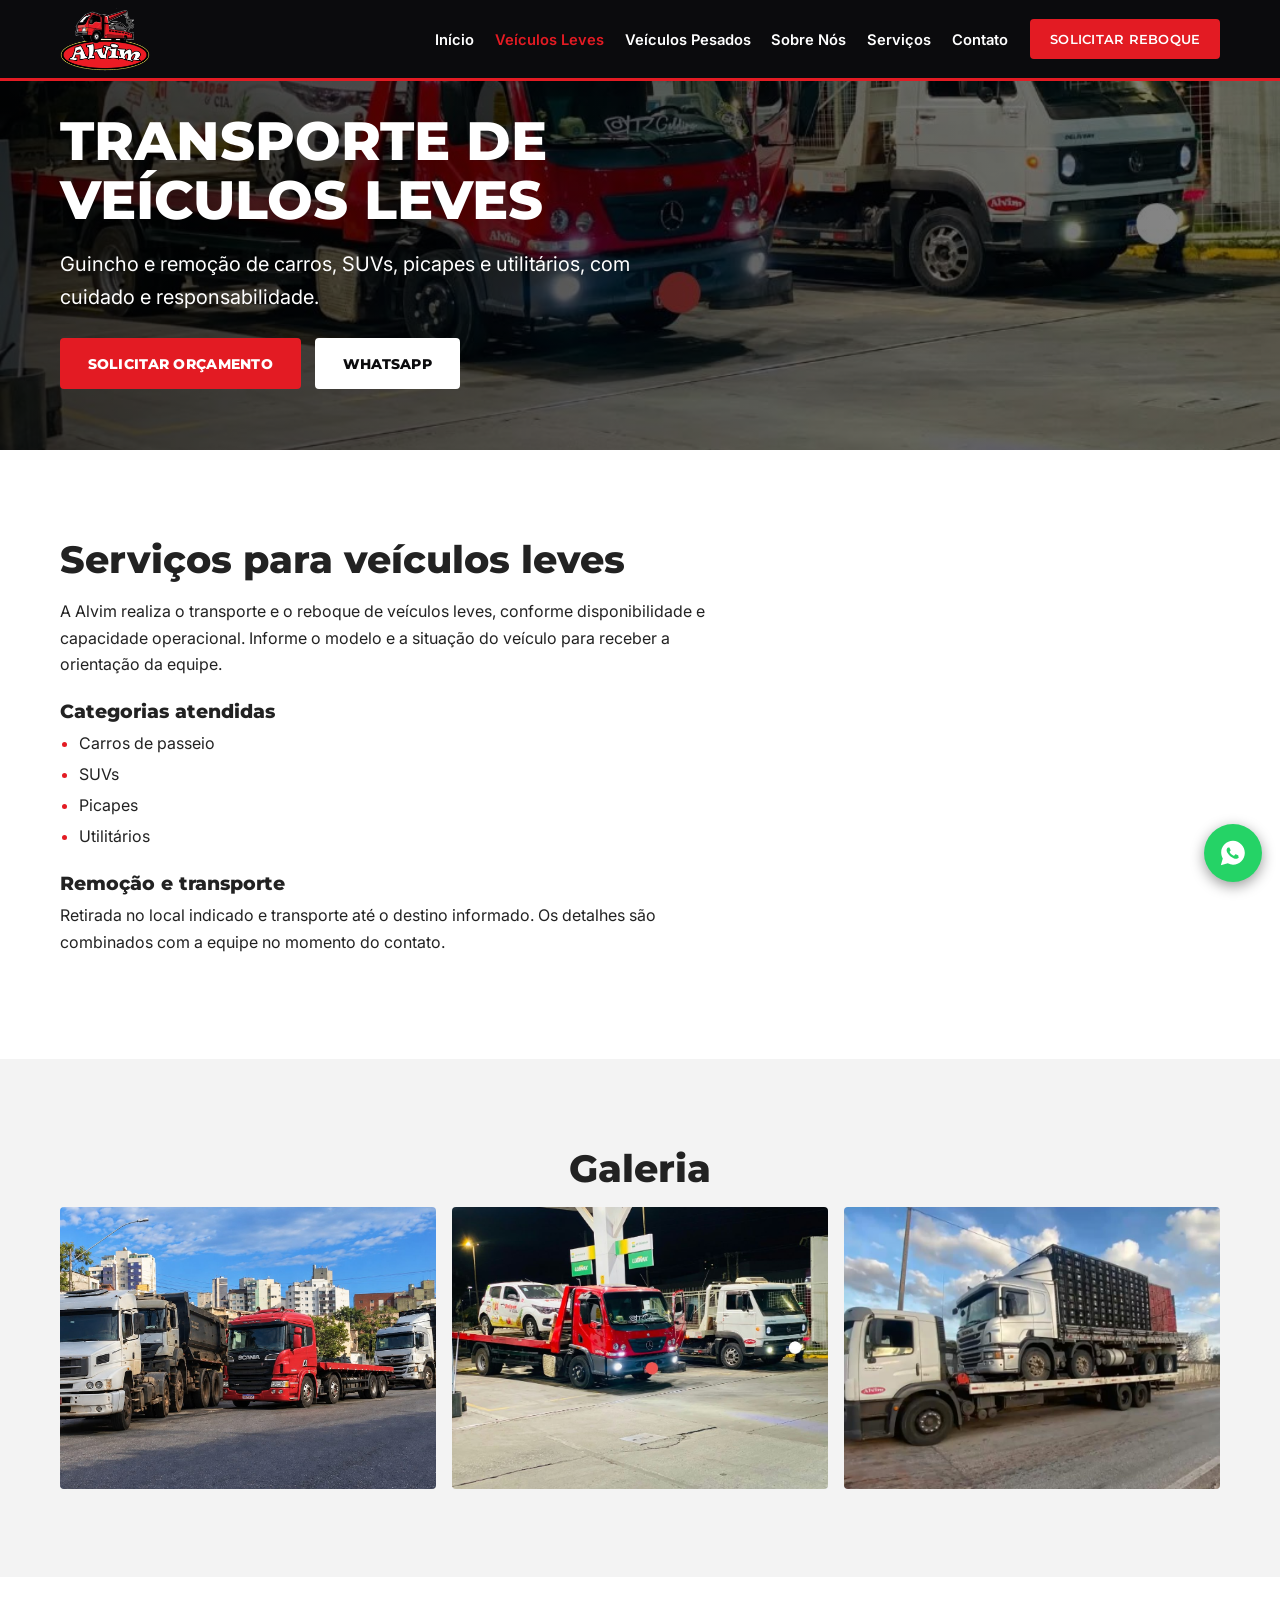
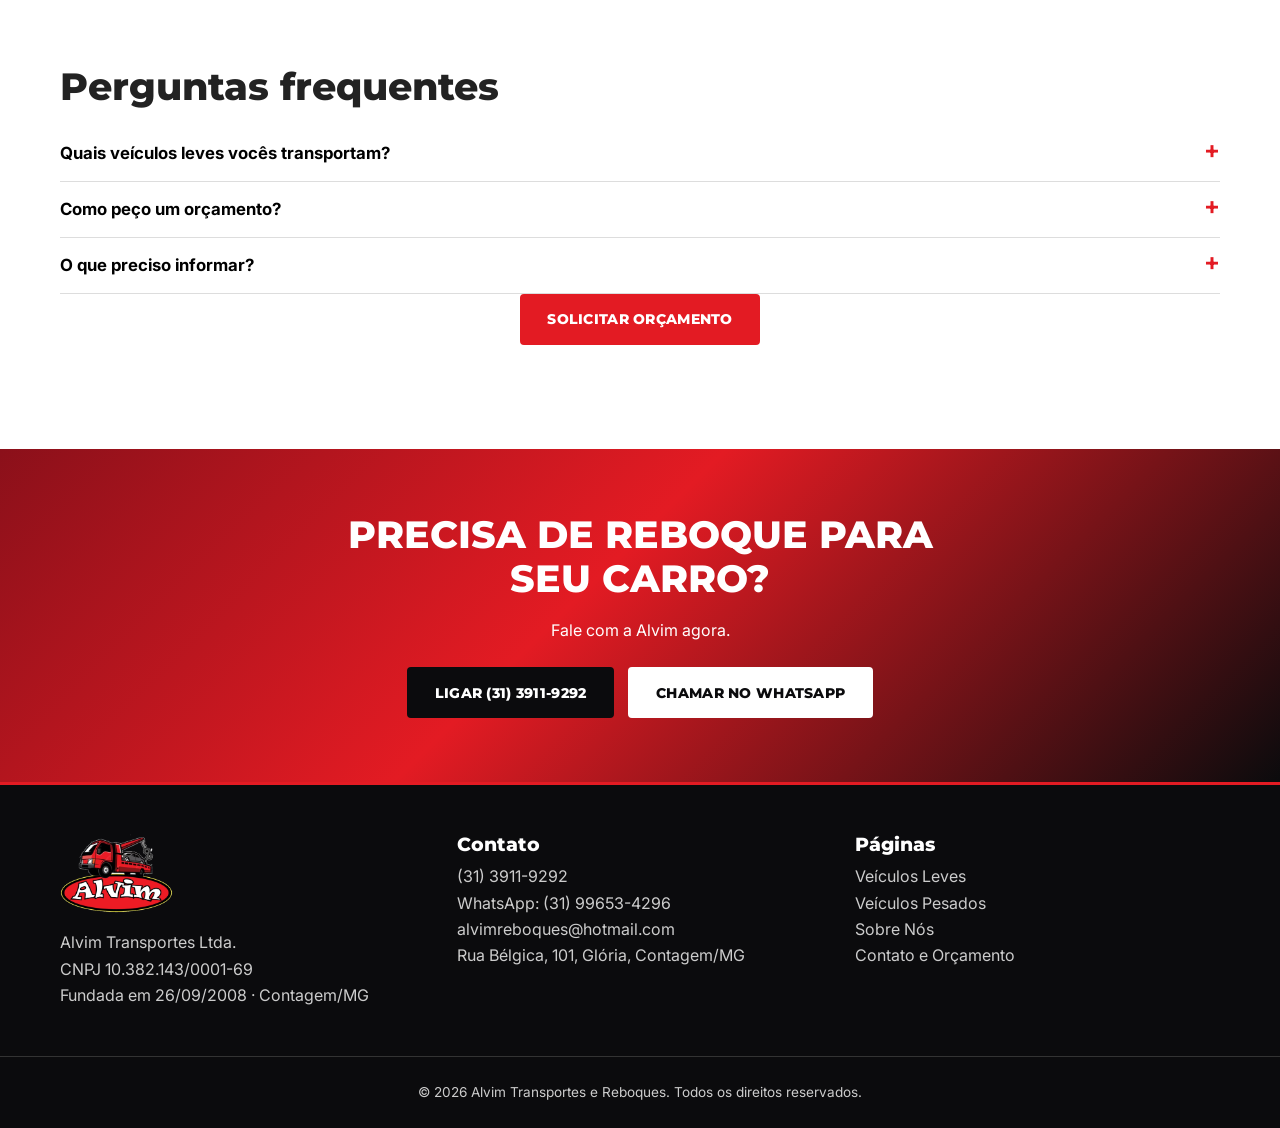
==== leves/index.html @ 583f1a7b "Add files via upload" ====
<!DOCTYPE html>
<html lang="pt-BR">
<head>
<meta charset="UTF-8">
<meta name="viewport" content="width=device-width, initial-scale=1">
<title>Reboque de Veículos Leves em Contagem/MG | Alvim Reboques</title>
<meta name="description" content="Transporte e guincho de carros, SUVs, picapes e utilitários em Contagem/MG com a Alvim Transportes e Reboques.">
<link rel="canonical" href="https://SEUUSUARIO.github.io/alvim-reboques/leves/">
<meta property="og:type" content="website">
<meta property="og:title" content="Reboque de Veículos Leves em Contagem/MG | Alvim Reboques">
<meta property="og:description" content="Transporte e guincho de carros, SUVs, picapes e utilitários em Contagem/MG com a Alvim Transportes e Reboques.">
<meta property="og:image" content="https://SEUUSUARIO.github.io/alvim-reboques/assets/imagens/veiculos-leves.jpg">
<meta property="og:url" content="https://SEUUSUARIO.github.io/alvim-reboques/leves/">
<meta property="og:locale" content="pt_BR">
<link rel="icon" href="../assets/logo/favicon.svg" type="image/svg+xml">
<link rel="preconnect" href="https://fonts.googleapis.com">
<link rel="preconnect" href="https://fonts.gstatic.com" crossorigin>
<link href="https://fonts.googleapis.com/css2?family=Inter:wght@400;500;600&family=Montserrat:wght@700;800;900&display=swap" rel="stylesheet">
<link rel="stylesheet" href="../css/style.css">
<script type="application/ld+json">
{"@context":"https://schema.org","@type":"AutoTowing","name":"Alvim Transportes e Reboques","legalName":"Alvim Transportes Ltda.","foundingDate":"2008-09-26","telephone":"+55-31-3911-9292","email":"alvimreboques@hotmail.com","url":"https://SEUUSUARIO.github.io/alvim-reboques/","image":"https://SEUUSUARIO.github.io/alvim-reboques/assets/logo/logo-alvim.png","address":{"@type":"PostalAddress","streetAddress":"Rua Bélgica, 101, Glória","addressLocality":"Contagem","addressRegion":"MG","addressCountry":"BR"},"sameAs":["https://share.google/5MD2dsnF1cHaRWfAB"]}
</script>
</head>
<body>
<header class="topo">
<div class="container topo-in">
<a href="../" class="logo" aria-label="Alvim Reboques - início"><img src="../assets/logo/logo-alvim.png" alt="Logomarca Alvim Transportes e Reboques" width="94" height="64"></a>
<button class="burger" aria-label="Abrir menu" aria-expanded="false" aria-controls="menu"><span></span><span></span><span></span></button>
<nav id="menu" class="menu"><ul><li><a href="../">Início</a></li><li><a href="../leves/" class="ativo">Veículos Leves</a></li><li><a href="../pesados/">Veículos Pesados</a></li><li><a href="../sobre/">Sobre Nós</a></li><li><a href="../#servicos">Serviços</a></li><li><a href="../contato/">Contato</a></li></ul><a href="../contato/" class="btn btn-red menu-cta">SOLICITAR REBOQUE</a></nav>
</div></header>
<main>
<section class="hero hero-int" style="--bg:url('../assets/imagens/veiculos-leves.jpg')"><div class="container"><h1>TRANSPORTE DE VEÍCULOS LEVES</h1><p class="sub">Guincho e remoção de carros, SUVs, picapes e utilitários, com cuidado e responsabilidade.</p><div class="botoes"><a href="../contato/" class="btn btn-red">SOLICITAR ORÇAMENTO</a><a href="#" data-wa class="btn btn-wa">WHATSAPP</a></div></div></section>
<section class="sec"><div class="container"><h2>Serviços para veículos leves</h2><p>A Alvim realiza o transporte e o reboque de veículos leves, conforme disponibilidade e capacidade operacional. Informe o modelo e a situação do veículo para receber a orientação da equipe.</p>
<h3>Categorias atendidas</h3><ul class="lista"><li>Carros de passeio</li><li>SUVs</li><li>Picapes</li><li>Utilitários</li></ul>
<h3>Remoção e transporte</h3><p>Retirada no local indicado e transporte até o destino informado. Os detalhes são combinados com a equipe no momento do contato.</p></div></section>
<section class="sec cinza"><div class="container"><h2 class="centro">Galeria</h2><div class="galeria"><figure><img src="../assets/imagens/estrutura.jpg" alt="Frota Alvim: Scania vermelho da Alvim estacionado ao lado de outros caminhões" loading="lazy" width="800" height="600"></figure><figure><img src="../assets/imagens/veiculos-leves.jpg" alt="Guincho vermelho da Alvim transportando veículo leve" loading="lazy" width="800" height="600"></figure><figure><img src="../assets/imagens/veiculos-pesados.jpg" alt="Caminhão-guincho da Alvim transportando caminhão" loading="lazy" width="800" height="600"></figure></div></div></section>
<section class="sec"><div class="container"><h2>Perguntas frequentes</h2><div class="faq"><div class="faq-item"><button class="faq-q" aria-expanded="false">Quais veículos leves vocês transportam?</button><div class="faq-a" hidden><p>Carros, SUVs, picapes e utilitários, conforme disponibilidade e capacidade operacional.</p></div></div><div class="faq-item"><button class="faq-q" aria-expanded="false">Como peço um orçamento?</button><div class="faq-a" hidden><p>Pelo formulário da página de contato, pelo WhatsApp ou ligando para (31) 3911-9292.</p></div></div><div class="faq-item"><button class="faq-q" aria-expanded="false">O que preciso informar?</button><div class="faq-a" hidden><p>Sua localização, o destino, o tipo e o modelo do veículo e uma breve descrição da ocorrência.</p></div></div></div>
<p class="centro"><a href="../contato/" class="btn btn-red">SOLICITAR ORÇAMENTO</a></p></div></section>
<section class="banner-final"><div class="container"><h2>PRECISA DE REBOQUE PARA SEU CARRO?</h2><p>Fale com a Alvim agora.</p><div class="botoes"><a href="tel:+553139119292" class="btn btn-red">LIGAR (31) 3911-9292</a><a href="#" data-wa class="btn btn-wa">CHAMAR NO WHATSAPP</a></div></div></section>
</main>
<footer class="rodape">
<div class="container rod-grid">
<div><img src="../assets/logo/logo-alvim.png" alt="Alvim Reboques" width="117" height="80" loading="lazy"><p>Alvim Transportes Ltda.<br>CNPJ 10.382.143/0001-69<br>Fundada em 26/09/2008 · Contagem/MG</p></div>
<div><h3>Contato</h3><p><a href="tel:+553139119292">(31) 3911-9292</a><br><a href="https://wa.me/5531996534296?text=Ol%C3%A1!%20Preciso%20de%20um%20reboque.%20Vim%20pelo%20site%20da%20Alvim." target="_blank" rel="noopener">WhatsApp: (31) 99653-4296</a><br><a href="mailto:alvimreboques@hotmail.com">alvimreboques@hotmail.com</a><br>Rua Bélgica, 101, Glória, Contagem/MG</p></div>
<div><h3>Páginas</h3><p><a href="../leves/">Veículos Leves</a><br><a href="../pesados/">Veículos Pesados</a><br><a href="../sobre/">Sobre Nós</a><br><a href="../contato/">Contato e Orçamento</a></p></div>
</div>
<p class="copy">© <span id="ano">2026</span> Alvim Transportes e Reboques. Todos os direitos reservados.</p>
</footer>
<a href="#" class="wa-flutuante" data-wa aria-label="Falar pelo WhatsApp"><svg viewBox="0 0 32 32" width="30" height="30" fill="#fff" aria-hidden="true"><path d="M16 3C9 3 3.4 8.6 3.4 15.5c0 2.3.6 4.4 1.7 6.3L3 29l7.4-2c1.800 1 3.800 1.500 5.600 1.500 7 0 12.600-5.600 12.600-12.500S23 3 16 3zm6.300 17.600c-.3.800-1.600 1.500-2.200 1.600-.6.100-1.300.1-2.100-.1-.5-.2-1.100-.4-1.900-.8-3.300-1.400-5.400-4.800-5.600-5-.2-.2-1.300-1.700-1.300-3.200s.8-2.300 1.100-2.600c.3-.3.600-.4.800-.4h.6c.2 0 .5-.1.700.5.300.600.900 2.100 1 2.300.1.100.1.300 0 .5-.1.200-.2.300-.3.500l-.5.600c-.2.200-.3.300-.1.700.2.300.8 1.300 1.700 2.100 1.200 1 2.200 1.400 2.500 1.500.3.200.5.100.7-.1.200-.2.800-.9 1-1.200.2-.3.400-.2.700-.1.300.1 1.800.9 2.100 1 .3.200.5.200.6.400.1.100.1.800-.2 1.500z"/></svg></a>
<button class="topo-btn" aria-label="Voltar ao topo">↑</button>
<div class="lightbox" role="dialog" aria-modal="true" aria-label="Imagem ampliada" hidden><button class="lb-fechar" aria-label="Fechar">×</button><img src="" alt=""></div>
<script src="../js/script.js"></script>
</body>
</html>
---- css/style.css ----
:root{--preto:#0B0B0D;--preto2:#181818;--verm:#E31B23;--vermesc:#8B101A;--branco:#FFFFFF;--cinza:#F3F3F3}
*{box-sizing:border-box;margin:0;padding:0}
html{scroll-behavior:smooth;scroll-padding-top:80px}
body{font-family:'Inter',Arial,sans-serif;color:#222;line-height:1.65;background:#fff}
img{max-width:100%;height:auto;display:block}
a{color:inherit}
h1,h2,h3{font-family:'Montserrat',Arial,sans-serif;line-height:1.15;font-weight:800}
h2{font-size:clamp(1.6rem,3.2vw,2.4rem);margin-bottom:1rem}
h3{font-size:1.2rem;margin:1.4rem 0 .5rem}
p{margin-bottom:1rem;max-width:68ch}
.container{width:min(1160px,92%);margin-inline:auto}
:focus-visible{outline:3px solid var(--verm);outline-offset:3px}
.btn{display:inline-block;padding:.9rem 1.6rem;font:800 .9rem 'Montserrat',Arial,sans-serif;text-decoration:none;border:2px solid var(--verm);border-radius:4px;cursor:pointer;transition:background .2s,transform .2s;letter-spacing:.02em}
.btn-red{background:var(--verm);color:#fff}.btn-red:hover{background:var(--vermesc);border-color:var(--vermesc)}
.btn-outline{background:transparent;color:#fff;border-color:#fff}.btn-outline:hover{background:#fff;color:var(--preto)}
.btn-wa{background:#fff;color:var(--preto);border-color:#fff}.btn-wa:hover{background:var(--cinza)}
.botoes{display:flex;flex-wrap:wrap;gap:.9rem;margin-top:1.5rem}
/* topo */
.topo{position:fixed;inset:0 0 auto 0;z-index:50;background:var(--preto);border-bottom:3px solid var(--verm)}
.topo-in{display:flex;align-items:center;justify-content:space-between;min-height:78px}
.logo img{height:64px;width:auto;margin:6px 0}
.menu{display:flex;align-items:center;gap:1.4rem}
.menu ul{display:flex;gap:1.3rem;list-style:none}
.menu a{color:#fff;text-decoration:none;font-weight:600;font-size:.92rem}
.menu ul a:hover,.menu a.ativo{color:var(--verm)}
.menu .menu-cta{padding:.65rem 1.1rem;font-size:.8rem;color:#fff}
.burger{display:none;background:none;border:0;cursor:pointer;padding:.5rem}
.burger span{display:block;width:26px;height:3px;background:#fff;margin:5px 0;transition:.25s}
.burger[aria-expanded=true] span:nth-child(1){transform:translateY(8px) rotate(45deg)}
.burger[aria-expanded=true] span:nth-child(2){opacity:0}
.burger[aria-expanded=true] span:nth-child(3){transform:translateY(-8px) rotate(-45deg)}
/* hero */
.hero{position:relative;min-height:85vh;display:flex;align-items:center;padding:110px 0 60px;color:#fff;
background:linear-gradient(90deg,rgba(0,0,0,.78) 0%,rgba(0,0,0,.52) 55%,rgba(0,0,0,.38) 100%),url("../assets/imagens/capa-alvim-real.png") center/cover no-repeat;background-color:var(--preto)}
.hero h1{font-size:clamp(2.2rem,5vw,4.5rem);font-weight:800;line-height:1.1;max-width:15ch;text-wrap:balance}
.hero .destaque{color:var(--verm)}
.hero .sub{font-size:clamp(1rem,1.6vw,1.25rem);max-width:46ch;margin-top:1.2rem}
.hero-int{min-height:50vh;background:linear-gradient(90deg,rgba(0,0,0,.78),rgba(0,0,0,.45)),var(--bg) center/cover no-repeat;background-color:var(--preto)}
.hero-int h1{font-size:clamp(2rem,4.2vw,3.4rem);max-width:20ch}
.anim{opacity:0;transform:translateY(24px);animation:ent .8s ease forwards}
.d1{animation-delay:.2s}.d2{animation-delay:.4s}
@keyframes ent{to{opacity:1;transform:none}}
/* secoes */
.sec{padding:clamp(3rem,7vw,5.5rem) 0}
.escuro{background:var(--preto);color:#fff}.cinza{background:var(--cinza)}
.centro{text-align:center;margin-inline:auto}
.intro{margin-bottom:2rem}
.dois{display:grid;grid-template-columns:1fr 1fr;gap:3rem;align-items:center}
.foto img{width:100%;border-radius:6px;border-bottom:5px solid var(--verm);object-fit:cover}
.cards{display:grid;grid-template-columns:repeat(auto-fit,minmax(300px,1fr));gap:2rem;margin-top:2rem}
.card{background:var(--preto2);border-top:4px solid var(--verm);border-radius:6px;overflow:hidden}
.card img{width:100%;aspect-ratio:16/10;object-fit:cover}
.card-c{padding:1.6rem}.card-c h3{margin-top:0;color:#fff}.card-c p{color:#ddd}
.galeria{display:grid;grid-template-columns:repeat(auto-fit,minmax(240px,1fr));gap:1rem}
.galeria img{width:100%;aspect-ratio:4/3;object-fit:cover;border-radius:4px;cursor:zoom-in;transition:transform .3s}
.galeria img:hover{transform:scale(1.03)}
.passos{list-style:none;counter-reset:p;display:grid;grid-template-columns:repeat(auto-fit,minmax(220px,1fr));gap:1.5rem;margin:2rem 0}
.passos li{counter-increment:p;background:#fff;padding:1.5rem;border-left:5px solid var(--verm);border-radius:4px}
.passos li::before{content:counter(p);display:block;font:900 2.2rem 'Montserrat';color:var(--verm)}
.passos strong{display:block;font-family:'Montserrat';margin-bottom:.3rem}
.lista{margin:0 0 1rem 1.2rem}.lista li{margin:.3rem 0}.lista li::marker{color:var(--verm)}
.mapa iframe{width:100%;height:380px;border:0;border-radius:6px;margin-top:1rem}
.banner-final{background:linear-gradient(135deg,var(--vermesc),var(--verm) 45%,var(--preto) 100%);color:#fff;padding:4rem 0;text-align:center}
.banner-final h2{max-width:24ch;margin-inline:auto}.banner-final p{margin-inline:auto}.banner-final .botoes{justify-content:center}
.banner-final .btn-red{background:var(--preto);border-color:var(--preto)}.banner-final .btn-red:hover{background:#000}
/* faq */
.faq-item{border-bottom:1px solid #ddd}
.faq-q{width:100%;text-align:left;background:none;border:0;padding:1.1rem 2rem 1.1rem 0;font:700 1.05rem 'Inter';cursor:pointer;position:relative}
.faq-q::after{content:"+";position:absolute;right:0;color:var(--verm);font-size:1.5rem;top:.6rem}
.faq-q[aria-expanded=true]::after{content:"−"}
.faq-a{padding-bottom:1rem}
/* form */
form{display:grid;gap:1rem}
label{display:grid;gap:.35rem;font-weight:600;font-size:.92rem}
input,select,textarea{font:inherit;padding:.8rem;border:2px solid #ccc;border-radius:4px;background:#fff}
input:focus,select:focus,textarea:focus{border-color:var(--verm);outline:0}
input.inv,select.inv,textarea.inv{border-color:var(--verm);background:#fff4f4}
.erro{color:var(--vermesc);font-weight:700}
/* rodape */
.rodape{background:var(--preto);color:#ccc;padding-top:3rem;border-top:3px solid var(--verm)}
.rod-grid{display:grid;grid-template-columns:repeat(auto-fit,minmax(220px,1fr));gap:2rem}
.rodape h3{color:#fff;margin-top:0}.rodape a{text-decoration:none}.rodape a:hover{color:var(--verm)}
.rodape img{height:80px;width:auto;margin-bottom:1rem}
.copy{text-align:center;padding:1.5rem;margin:2rem 0 0;max-width:none;border-top:1px solid #333;font-size:.85rem}
/* flutuantes */
.wa-flutuante{position:fixed;right:18px;bottom:18px;width:58px;height:58px;border-radius:50%;background:#25D366;display:grid;place-items:center;z-index:60;box-shadow:0 4px 14px rgba(0,0,0,.4)}
.topo-btn{position:fixed;right:24px;bottom:90px;width:44px;height:44px;border-radius:50%;border:0;background:var(--verm);color:#fff;font-size:1.3rem;cursor:pointer;z-index:60;opacity:0;pointer-events:none;transition:opacity .3s}
.topo-btn.vis{opacity:1;pointer-events:auto}
.lightbox{position:fixed;inset:0;background:rgba(0,0,0,.92);z-index:100;display:grid;place-items:center;padding:1rem}
.lightbox[hidden]{display:none}.lightbox img{max-height:90vh;max-width:95vw;border-radius:4px}
.lb-fechar{position:absolute;top:14px;right:22px;background:none;border:0;color:#fff;font-size:2.6rem;cursor:pointer}
@media(max-width:900px){
.burger{display:block}
.menu{position:absolute;top:100%;left:0;right:0;background:var(--preto);flex-direction:column;align-items:stretch;padding:1rem 4%;gap:1rem;display:none;border-bottom:3px solid var(--verm)}
.menu.aberto{display:flex}.menu ul{flex-direction:column;gap:.9rem}.menu .menu-cta{text-align:center}
.dois{grid-template-columns:1fr}
.hero{background-position:30% center;min-height:80vh}
}
@media(prefers-reduced-motion:reduce){*{animation:none!important;transition:none!important;scroll-behavior:auto!important}.anim{opacity:1;transform:none}}
.mapa-btn{margin-top:1rem}
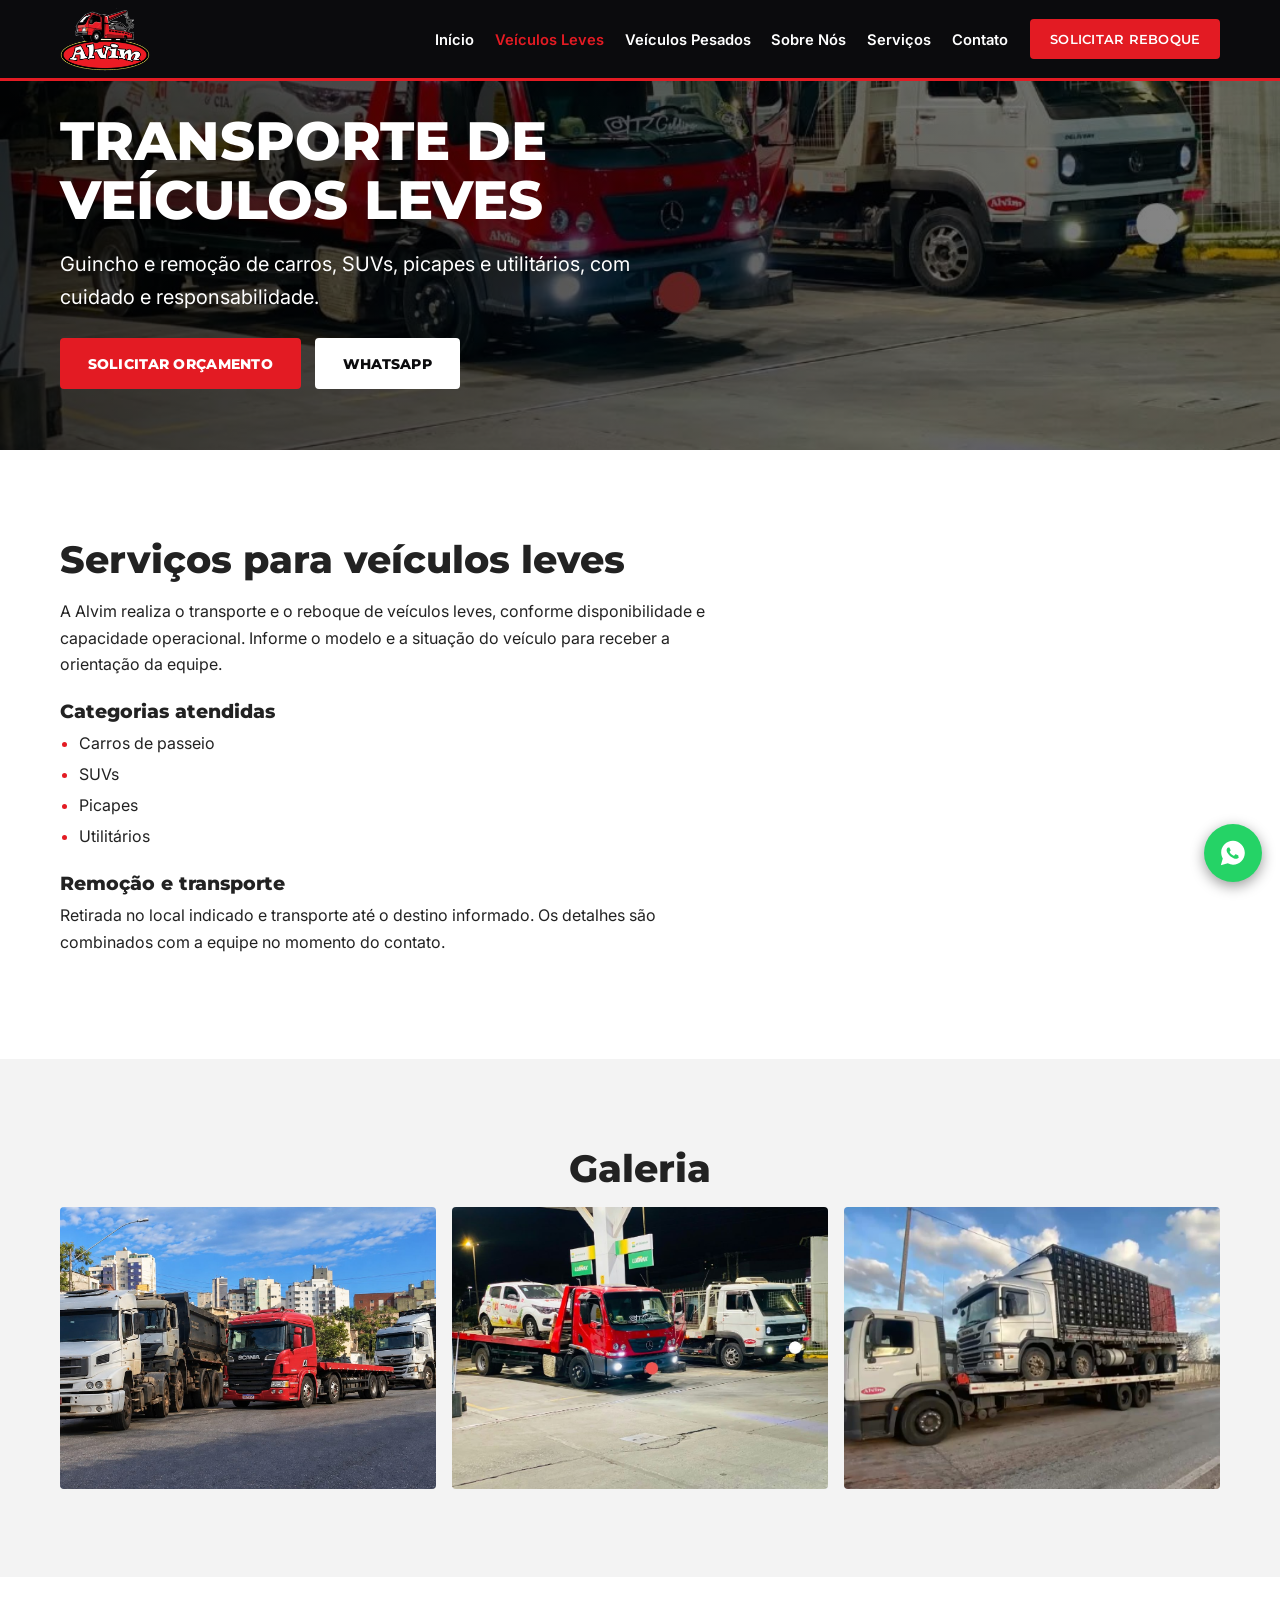
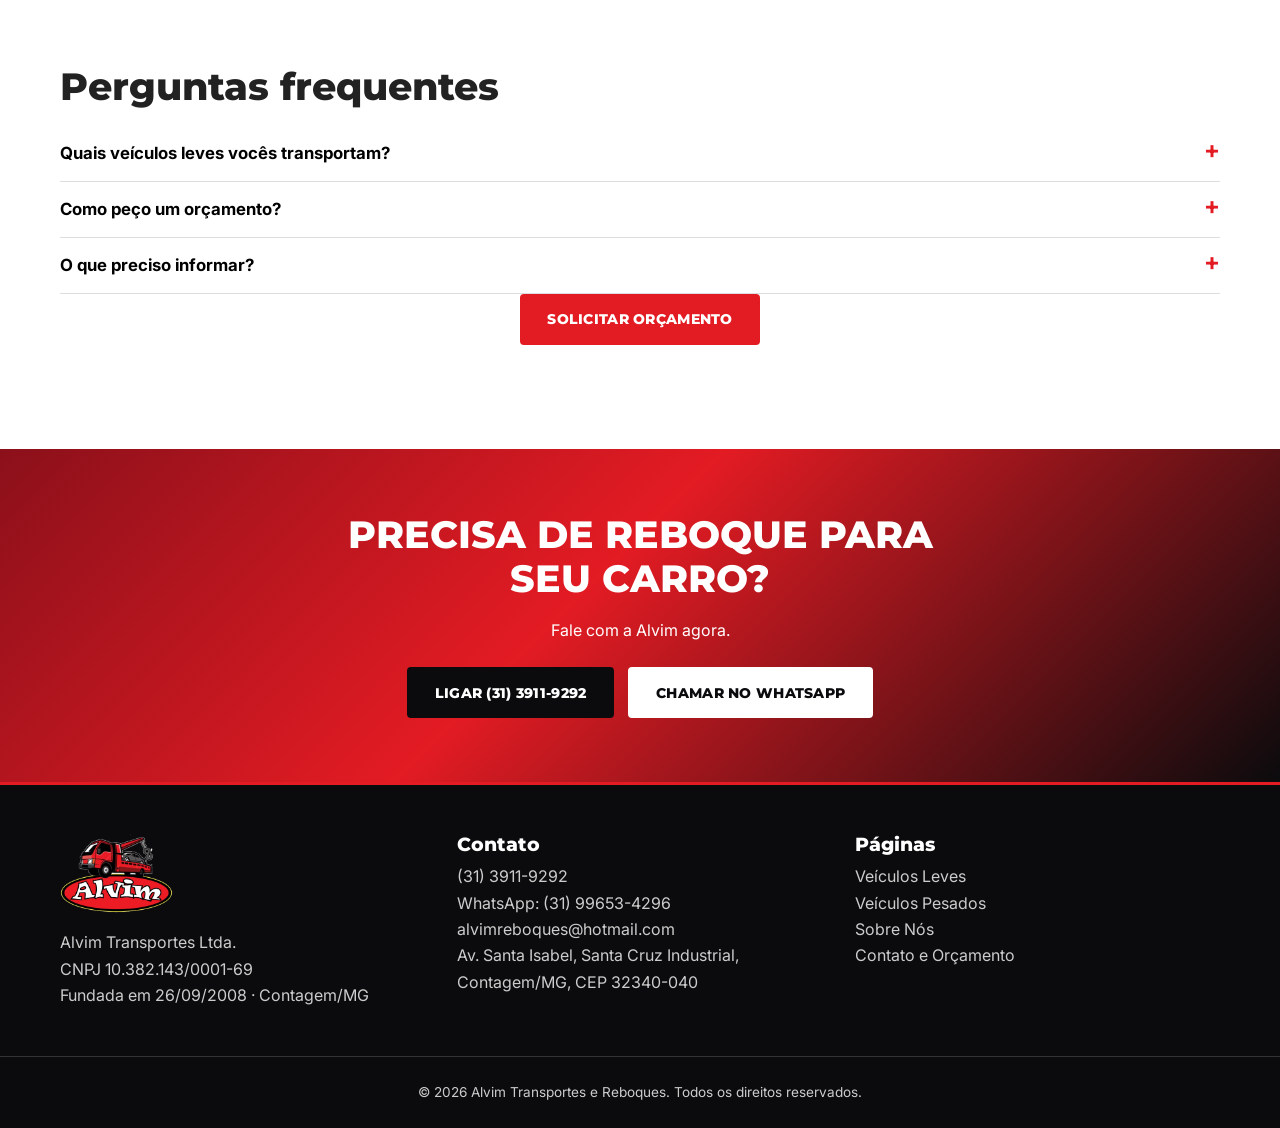
==== commit 992fb346: "Add files via upload" ====
--- a/leves/index.html
+++ b/leves/index.html
@@ -18,7 +18,7 @@
 <link href="https://fonts.googleapis.com/css2?family=Inter:wght@400;500;600&family=Montserrat:wght@700;800;900&display=swap" rel="stylesheet">
 <link rel="stylesheet" href="../css/style.css">
 <script type="application/ld+json">
-{"@context":"https://schema.org","@type":"AutoTowing","name":"Alvim Transportes e Reboques","legalName":"Alvim Transportes Ltda.","foundingDate":"2008-09-26","telephone":"+55-31-3911-9292","email":"alvimreboques@hotmail.com","url":"https://SEUUSUARIO.github.io/alvim-reboques/","image":"https://SEUUSUARIO.github.io/alvim-reboques/assets/logo/logo-alvim.png","address":{"@type":"PostalAddress","streetAddress":"Rua Bélgica, 101, Glória","addressLocality":"Contagem","addressRegion":"MG","addressCountry":"BR"},"sameAs":["https://share.google/5MD2dsnF1cHaRWfAB"]}
+{"@context":"https://schema.org","@type":"AutoTowing","name":"Alvim Transportes e Reboques","legalName":"Alvim Transportes Ltda.","foundingDate":"2008-09-26","telephone":"+55-31-3911-9292","email":"alvimreboques@hotmail.com","url":"https://SEUUSUARIO.github.io/alvim-reboques/","image":"https://SEUUSUARIO.github.io/alvim-reboques/assets/logo/logo-alvim.png","address":{"@type":"PostalAddress","streetAddress":"Av. Santa Isabel, Santa Cruz Industrial","postalCode":"32340-040","addressLocality":"Contagem","addressRegion":"MG","addressCountry":"BR"},"sameAs":["https://share.google/5MD2dsnF1cHaRWfAB"]}
 </script>
 </head>
 <body>
@@ -41,7 +41,7 @@
 <footer class="rodape">
 <div class="container rod-grid">
 <div><img src="../assets/logo/logo-alvim.png" alt="Alvim Reboques" width="117" height="80" loading="lazy"><p>Alvim Transportes Ltda.<br>CNPJ 10.382.143/0001-69<br>Fundada em 26/09/2008 · Contagem/MG</p></div>
-<div><h3>Contato</h3><p><a href="tel:+553139119292">(31) 3911-9292</a><br><a href="https://wa.me/5531996534296?text=Ol%C3%A1!%20Preciso%20de%20um%20reboque.%20Vim%20pelo%20site%20da%20Alvim." target="_blank" rel="noopener">WhatsApp: (31) 99653-4296</a><br><a href="mailto:alvimreboques@hotmail.com">alvimreboques@hotmail.com</a><br>Rua Bélgica, 101, Glória, Contagem/MG</p></div>
+<div><h3>Contato</h3><p><a href="tel:+553139119292">(31) 3911-9292</a><br><a href="https://wa.me/5531996534296?text=Ol%C3%A1!%20Preciso%20de%20um%20reboque.%20Vim%20pelo%20site%20da%20Alvim." target="_blank" rel="noopener">WhatsApp: (31) 99653-4296</a><br><a href="mailto:alvimreboques@hotmail.com">alvimreboques@hotmail.com</a><br>Av. Santa Isabel, Santa Cruz Industrial, Contagem/MG, CEP 32340-040</p></div>
 <div><h3>Páginas</h3><p><a href="../leves/">Veículos Leves</a><br><a href="../pesados/">Veículos Pesados</a><br><a href="../sobre/">Sobre Nós</a><br><a href="../contato/">Contato e Orçamento</a></p></div>
 </div>
 <p class="copy">© <span id="ano">2026</span> Alvim Transportes e Reboques. Todos os direitos reservados.</p>
